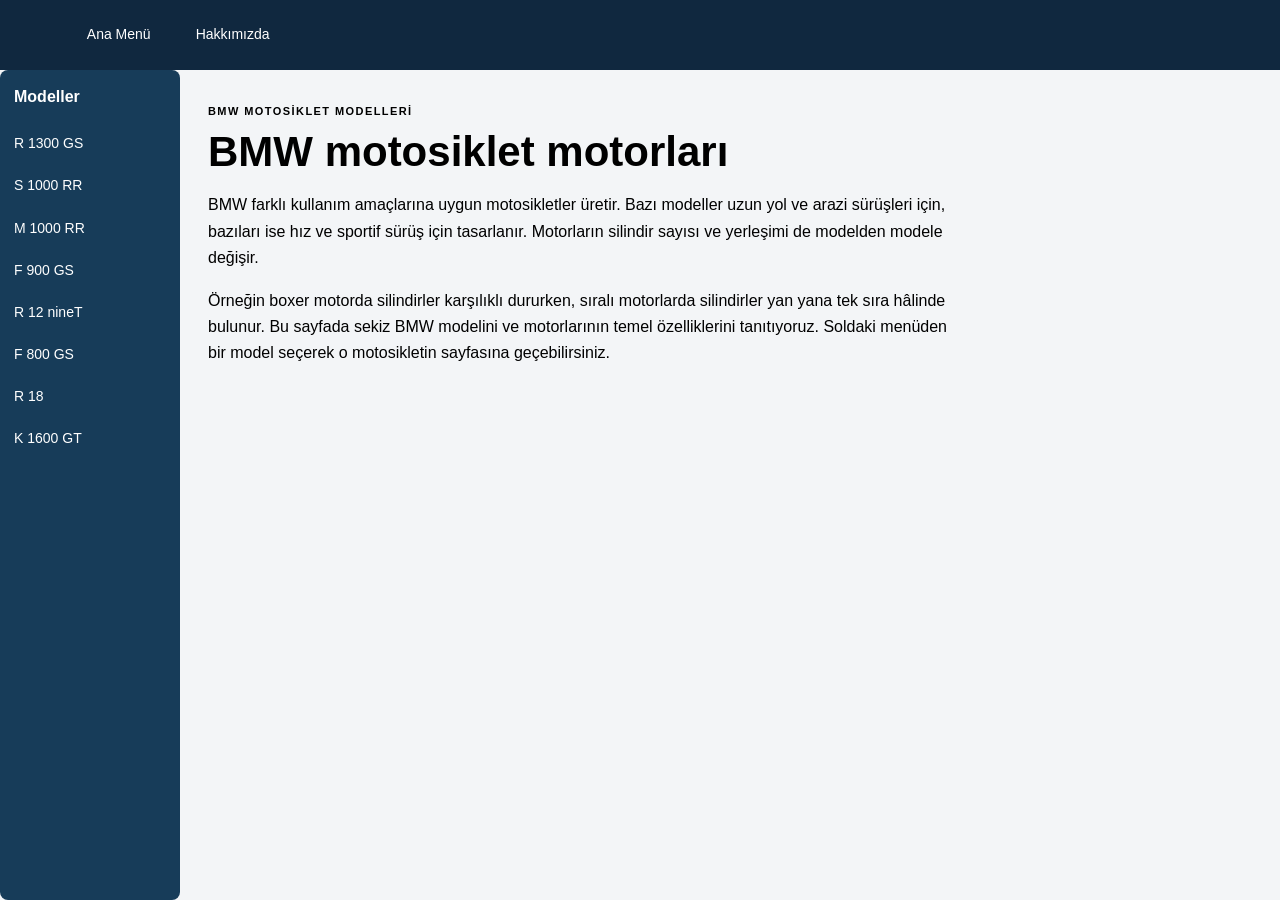
==== index.html @ 4e4af4c8 "Add files via upload" ====
<!DOCTYPE html>
<html lang="tr">
<head>
  <meta charset="UTF-8">
  <meta name="viewport" content="width=device-width, initial-scale=1">
  <title>BMW Motorrad | Motosiklet Dünyası</title>
  <link rel="stylesheet" href="style.css">
</head>
<body>
  <div class="ust">
    <div class="menu">
      <a href="index.html">Ana Menü</a>
      <a href="hak.html">Hakkımızda</a>
    </div>
  </div>

  <div class="sayfa">
    <div class="sol">
      <h3>Modeller</h3>
      <a href="den1.html">R 1300 GS</a>
      <a href="den2.html">S 1000 RR</a>
      <a href="den3.html">M 1000 RR</a>
      <a href="den4.html">F 900 GS</a>
      <a href="den5.html">R 12 nineT</a>
      <a href="den6.html">F 800 GS</a>
      <a href="den7.html">R 18</a>
      <a href="den8.html">K 1600 GT</a>
    </div>

    <div class="icerik">
      <div class="tanitim">
        <p class="etiket">BMW MOTOSİKLET MODELLERİ</p>
        <h1>BMW motosiklet motorları</h1>
        <p>BMW farklı kullanım amaçlarına uygun motosikletler üretir. Bazı modeller uzun yol ve arazi sürüşleri için, bazıları ise hız ve sportif sürüş için tasarlanır. Motorların silindir sayısı ve yerleşimi de modelden modele değişir.</p>
        <p>Örneğin boxer motorda silindirler karşılıklı dururken, sıralı motorlarda silindirler yan yana tek sıra hâlinde bulunur. Bu sayfada sekiz BMW modelini ve motorlarının temel özelliklerini tanıtıyoruz. Soldaki menüden bir model seçerek o motosikletin sayfasına geçebilirsiniz.</p>
      </div>
    </div>
  </div>
</body>
</html>
---- style.css ----
* {
  box-sizing: border-box;
}

body {
  margin: 0;
  color: #000;
  background: #f3f5f7;
  font-family: Arial, sans-serif;
  line-height: 1.65;
}

a {
  color: inherit;
}

.ust {
  min-height: 70px;
  padding: 0 6%;
  display: flex;
  justify-content: space-between;
  align-items: center;
  background: #10283f;
  color: #fff;
}

.menu {
  display: flex;
  gap: 25px;
}

.menu a {
  padding: 8px 10px;
  color: #fff;
  font-size: 14px;
  text-decoration: none;
  border-radius: 4px;
  transition: color 0.2s;
}

.menu a:hover,
.menu a:focus {
  color: #fff;
  text-decoration: underline;
}

.sayfa {
  max-width: none;
  margin: 0;
  padding: 0 24px 0 0;
  display: flex;
  align-items: stretch;
  gap: 28px;
}

.sol {
  flex: 0 0 180px;
  min-height: calc(100vh - 70px);
  padding: 14px;
  color: #fff;
  background: #173c59;
  border-radius: 8px;
}

.sol h3 {
  margin: 0 0 14px;
  font-size: 16px;
}

.sol a {
  display: block;
  margin: 3px -4px;
  padding: 8px 4px;
  color: #fff;
  font-size: 14px;
  text-decoration: none;
  border-radius: 4px;
  overflow-wrap: anywhere;
  transition: color 0.2s;
}

.sol a:hover,
.sol a:focus {
  color: #fff;
  text-decoration: underline;
}

.icerik {
  min-width: 0;
  flex: 1;
}

.motor-resim {
  margin: 18px 0;
}

.motor-resim img {
  width: 100%;
  height: auto;
  display: block;
  border-radius: 7px;
}

.resim-kucuk img {
  width: 60%;
}

.etiket {
  margin: 0 0 8px;
  color: #000;
  font-size: 11px;
  font-weight: bold;
  letter-spacing: 0.13em;
}

.tanitim {
  max-width: 760px;
  margin: 32px 0 22px;
}

.tanitim h2,
.icerik h2 {
  margin: 0 0 8px;
  color: #000;
}

.icerik h1 {
  margin: 0 0 12px;
  color: #000;
  font-size: clamp(30px, 4vw, 42px);
  line-height: 1.15;
}

.icerik > h2 {
  margin-top: 24px;
}

.teknik {
  margin: 22px 0;
}

.teknik p {
  margin: 5px 0;
  font-size: 14px;
}

.teknik b {
  font-size: 12px;
  text-transform: uppercase;
}

.tanitim p:last-child {
  margin: 0;
}

.spot {
  font-size: 18px;
}

.icerik > p:not(.etiket) {
  max-width: 820px;
}

@media (max-width: 760px) {
  .sayfa {
    margin: 18px 0;
    padding: 0 14px 0 0;
    flex-direction: column;
  }

  .sol {
    width: 100%;
    min-height: 0;
    flex-basis: auto;
  }

  .sol a {
    display: inline-block;
    margin: 2px;
    overflow-wrap: normal;
  }

  .resim-kucuk img {
    width: 75%;
  }

}

@media (max-width: 450px) {
  .ust {
    padding: 14px 18px;
    flex-wrap: wrap;
    gap: 10px;
  }

  .menu {
    gap: 14px;
  }
}
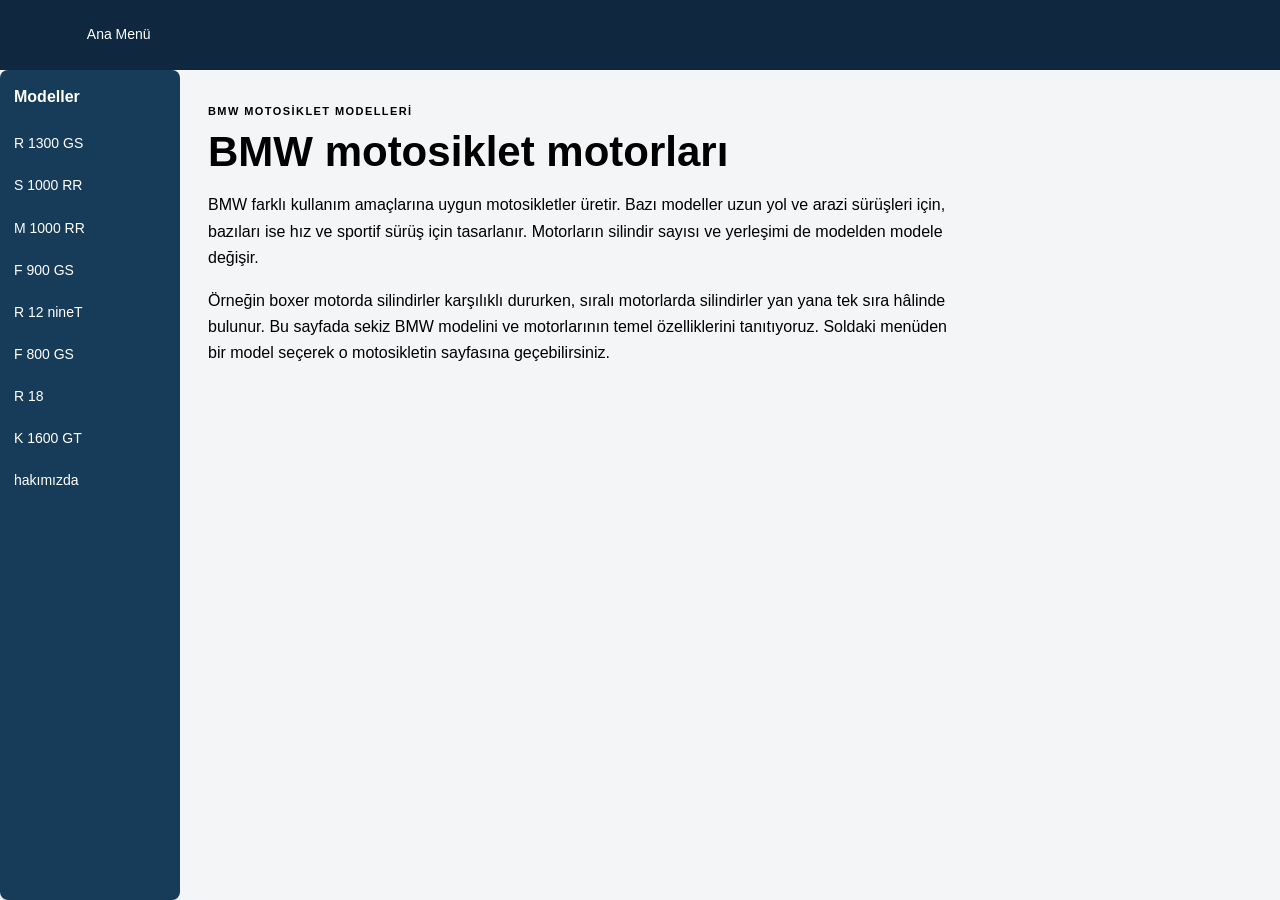
==== commit 5f0e51a2: "Fix HTML structure and add missing links" ====
--- a/index.html
+++ b/index.html
@@ -10,7 +10,7 @@
   <div class="ust">
     <div class="menu">
       <a href="index.html">Ana Menü</a>
-      <a href="hak.html">Hakkımızda</a>
+      
     </div>
   </div>
 
@@ -25,6 +25,8 @@
       <a href="den6.html">F 800 GS</a>
       <a href="den7.html">R 18</a>
       <a href="den8.html">K 1600 GT</a>
+      <a href="hak.html">hakımızda</a>
+    
     </div>
 
     <div class="icerik">
